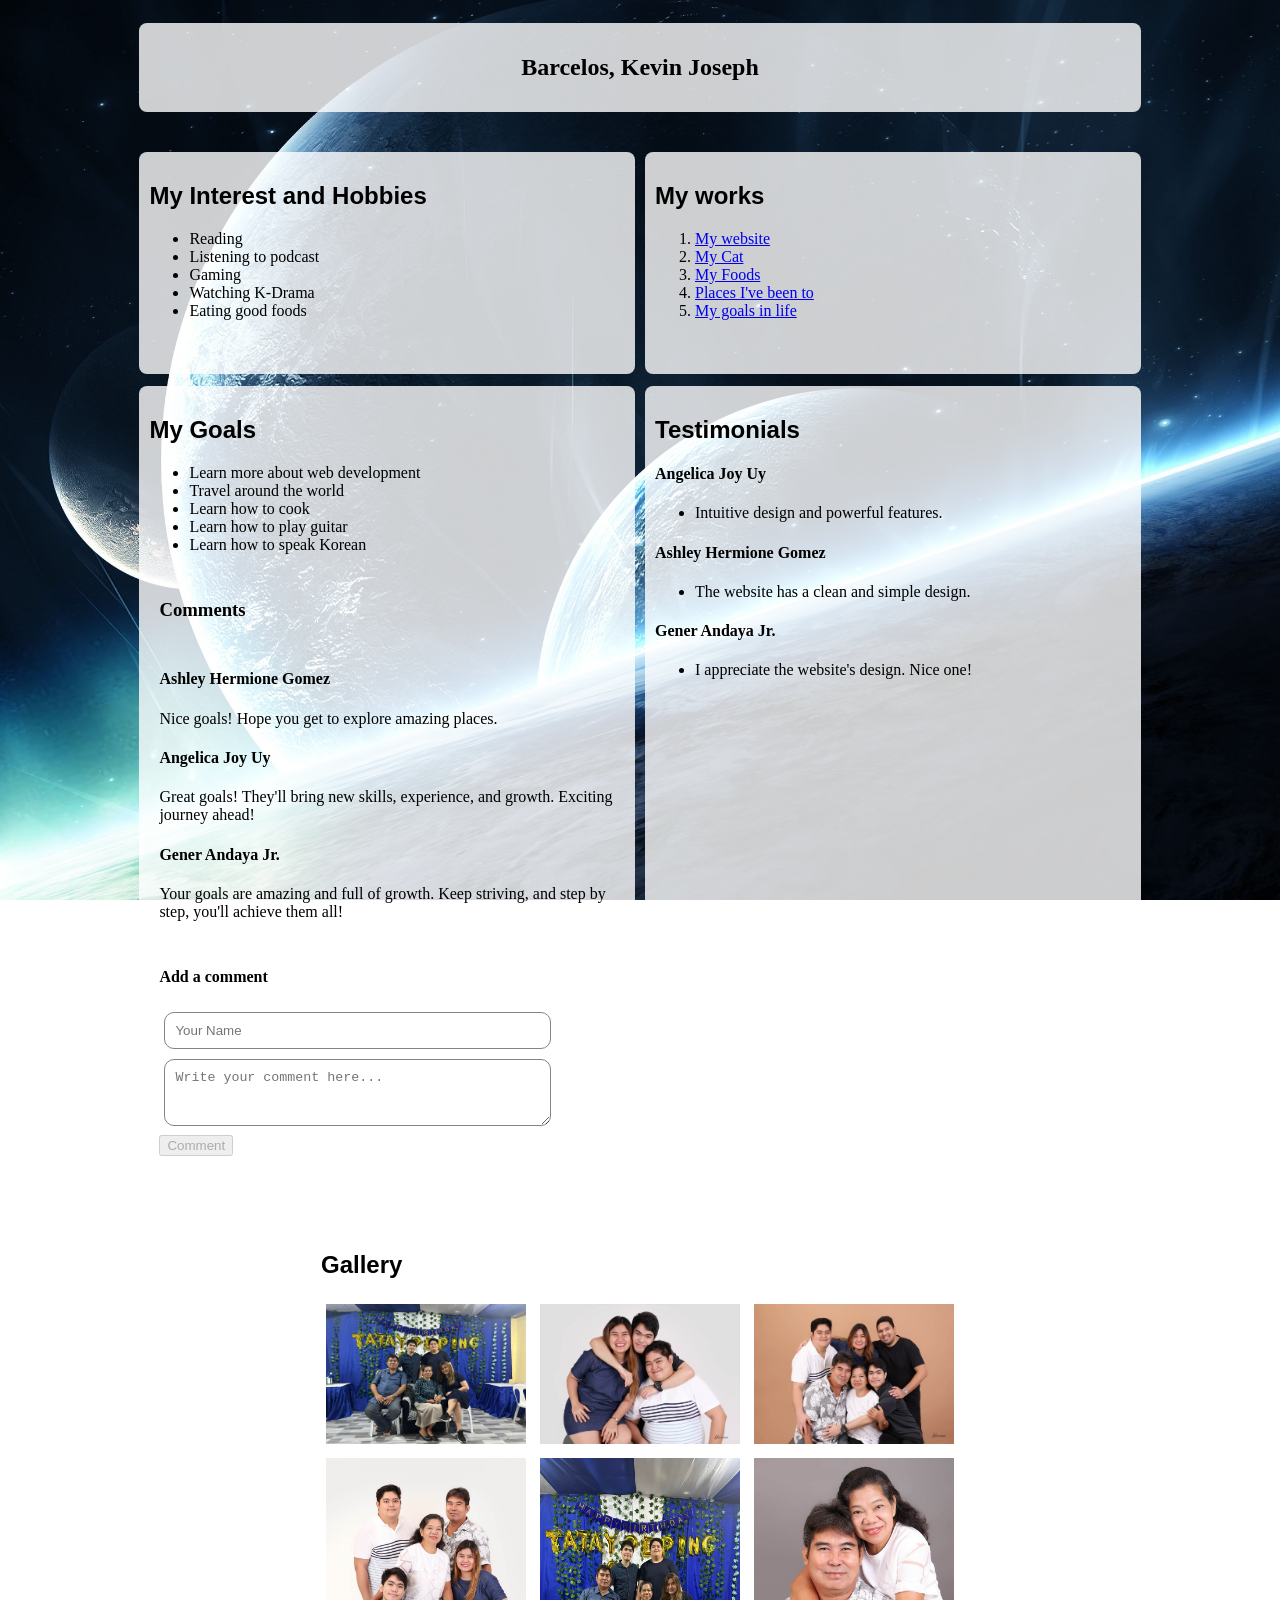
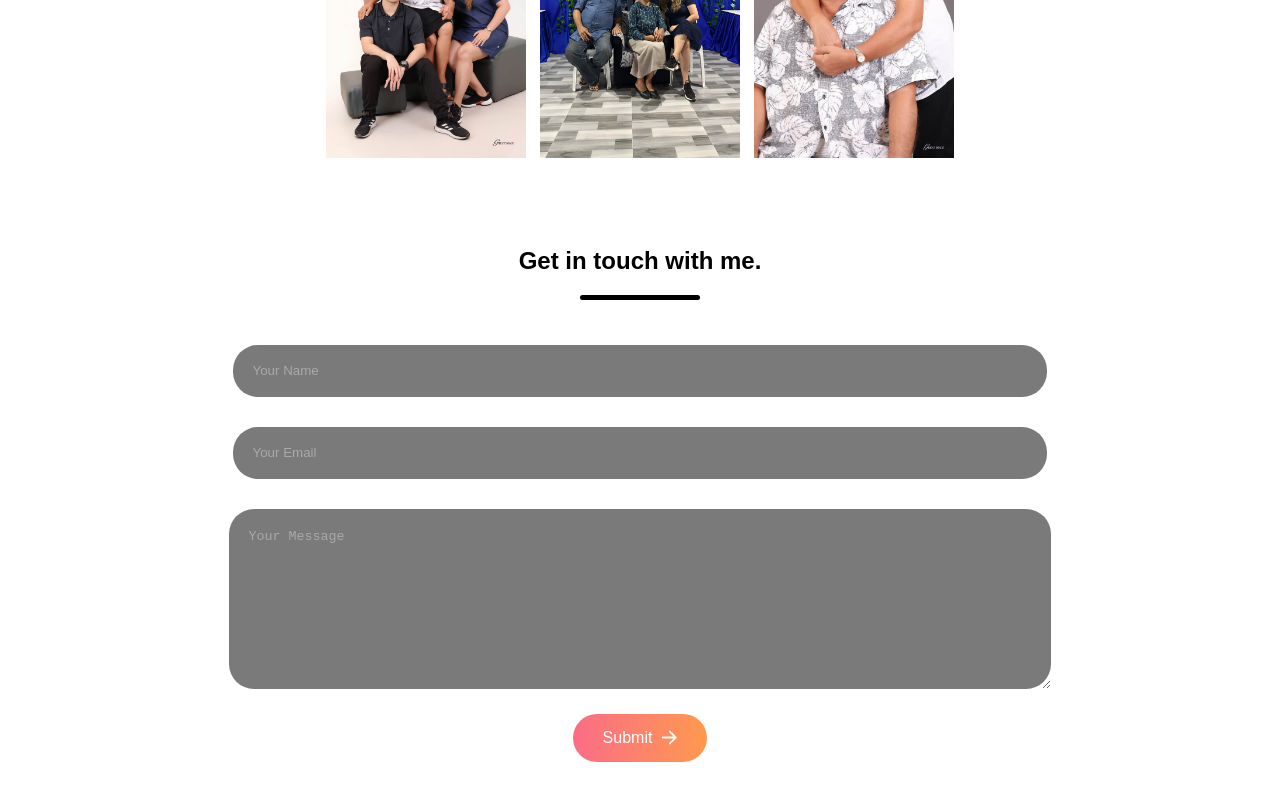
==== barcelos_kevinjoseph/index.html @ fa5ba061 "upload previous group exercise output" ====
<!DOCTYPE html>
<html lang="en">
  <head>
    <meta charset="UTF-8" />
    <meta name="viewport" content="width=device-width, initial-scale=1.0" />
    <title>Barcelos, Kevin Joseph Page</title>
    <link rel="stylesheet" href="styles.css" />
  </head>

  <body>
    <div class="header">
      <div class="box">
        <h1>Barcelos, Kevin Joseph</h1>
      </div>
    </div>

    <div class="interest-hobbies">
      <div class="box">
        <h2>My Interest and Hobbies</h2>
        <ul>
          <li>Reading</li>
          <li>Listening to podcast</li>
          <li>Gaming</li>
          <li>Watching K-Drama</li>
          <li>Eating good foods</li>
        </ul>
      </div>
    </div>

    <div class="goals">
      <div class="box">
        <h2>My Goals</h2>
        <ul>
          <li>Learn more about web development</li>
          <li>Travel around the world</li>
          <li>Learn how to cook</li>
          <li>Learn how to play guitar</li>
          <li>Learn how to speak Korean</li>
        </ul>

        <div class="comment-section">
          <h3>Comments</h3>
          <div class="member-comments">
            <h4>Ashley Hermione Gomez</h4>
            <p>Nice goals! Hope you get to explore amazing places.</p>
            <h4>Angelica Joy Uy</h4>
            <p>
              Great goals! They'll bring new skills, experience, and growth.
              Exciting journey ahead!
            </p>
            <h4>Gener Andaya Jr.</h4>
            <p>
              Your goals are amazing and full of growth. Keep striving, and 
              step by step, you'll achieve them all!
            </p>
          </div>

          <div class="add-comment">
            <h4>Add a comment</h4>
            <input
              type="text"
              name="comment"
              id="name_input"
              placeholder="Your Name"
              required
            />
            <textarea
              name="comment"
              id="message_input"
              cols="30"
              rows="3"
              placeholder="Write your comment here..."
              required
            ></textarea>
            <button type="submit" name="comment" id="comment_button">
              Comment
            </button>
          </div>
        </div>
      </div>
    </div>

    <div class="my-works">
      <div class="box">
        <h2>My works</h2>
        <ol>
          <li><a href="assets/page1.html">My website</a></li>
          <li><a href="assets/page2.html">My Cat</a></li>
          <li><a href="assets/page3.html">My Foods</a></li>
          <li><a href="assets/page4.html">Places I've been to</a></li>
          <li><a href="assets/page5.html">My goals in life</a></li>
        </ol>
      </div>
    </div>

    <div class="testimonials">
      <div class="box">
        <h2>Testimonials</h2>
        <h4>Angelica Joy Uy</h4>
        <ul>
          <li>
            <p>Intuitive design and powerful features.</p>
          </li>
        </ul>

        <h4>Ashley Hermione Gomez</h4>
        <ul>
          <li>
            <p>The website has a clean and simple design.</p>
          </li>
        </ul>

        <h4>Gener Andaya Jr.</h4>
        <ul>
          <li>
            <p>I appreciate the website's design. Nice one!</p>
          </li>
        </ul>
      </div>
    </div>

    <div class="gallery">
      <div class="box">
        <h2>Gallery</h2>
        <div class="horizontal-image">
          <img src="./assets/fam_pic1.jpg" />
          <img src="./assets/fam_pic4.jpg" />
          <img src="./assets/fam_pic5.jpg" />
        </div>
        <div class="vertical-image">
          <img src="./assets/fam_pic3.jpg" />
          <img src="./assets/fam_pic2.jpg" />
          <img src="./assets/fam_pic6.jpg" />
        </div>
      </div>
    </div>

    <div class="contact-form-container">
      <div class="box">
        <div class="contact-title">
          <h2>Get in touch with me.</h2>
          <hr />
        </div>

        <input
          type="text"
          name="name"
          placeholder="Your Name"
          class="contact-input"
          required
        />
        <input
          type="email"
          name="email"
          placeholder="Your Email"
          class="contact-input"
          required
        />
        <textarea
          name="message"
          placeholder="Your Message"
          class="contact-input"
          required
        ></textarea>
        <button type="submit">
          Submit <img src="assets/arrow_icon.png" />
        </button>
      </div>
    </div>
    <script src="script.js"></script>
  </body>
</html>
---- barcelos_kevinjoseph/styles.css ----
body {
  background-image: url("assets/R\ \(1\).jpg");
  background-repeat: no-repeat;
  background-position: top;
  background-attachment: fixed;
  background-size: cover;
}

.box {
  background-color: rgba(255, 255, 255, 0.8);
  padding: 15px;
  margin: 15px auto;
  gap: 10px;
  border-radius: 8px;
  justify-content: center;
  display: block;
}

.header {
  grid-area: header;
}

.header h1 {
  text-align: center;
  font-size: 1.5em;
  color: #000000;
}

h2 {
  font-family: "Arial Narrow Bold", sans-serif;
}

.interest-hobbies {
  grid-area: interest-hobbies;
}

.my-works {
  grid-area: my-works;
}

.goals {
  grid-area: goals;
}

.goals .comment-section {
  display: flex;
  flex-direction: column;
  gap: 10px;
  padding: 10px;
}

.comment-section input,
textarea {
  width: 80%;
  margin: 5px;
  padding: 10px;
  border-radius: 10px;
  border: 1px solid #848484;
  outline: none;
}

.testimonials {
  grid-area: testimonials;
}

.gallery .vertical-image img {
  flex-wrap: wrap;
  align-items: center;
  padding: 5px;
  height: 300px;
  width: 200px;
}

.gallery .horizontal-image img {
  padding: 5px;
  height: 140px;
  width: 200px;
}

.gallery {
  display: flex;
  align-items: center;
  justify-content: center;
  grid-area: gallery;
}

.contact-form-container {
  grid-area: contact-form;
}

.contact-form-container .box {
  background-color: rgba(255, 255, 255, 0.8);
  padding: 5px;
  border-radius: 20px;
  display: flex;
  flex-direction: column;
  text-align: center;
  align-items: center;
  gap: 20px;
}

hr {
  border: none;
  width: 120px;
  height: 5px;
  background-color: #000000;
  border-radius: 10px;
  margin-bottom: 20px;
}

.contact-input {
  width: 80%;
  height: 50px;
  border: none;
  outline: none;
  padding-left: 20px;
  font-weight: 500;
  border-radius: 25px;
  background-color: #7a7a7a;
  margin: 5px;
}

.contact-form-container textarea {
  padding-top: 20px;
  height: 150px;
  border-radius: 25px;
  background-color: #7a7a7a;
}

.contact-input:focus {
  border: 2px solid #ff994f;
}

.contact-input:hover {
  transform: scale(1.05);
}

.contact-input::placeholder {
  color: #a9a9a9;
}

.contact-form-container button {
  display: flex;
  align-items: center;
  padding: 15px 30px;
  font-size: 16px;
  color: white;
  gap: 10px;
  border: none;
  border-radius: 50px;
  background: linear-gradient(270deg, #ff994f, #fa6d86);
  cursor: pointer;
}

.contact-form-container button:hover {
  background: linear-gradient(270deg, #fa6d86, #ff994f);
  transform: scale(1.05);
}

.contact-form-container button img {
  height: 15px;
}

@media (max-width: 426px) {
  body {
    display: grid;
    gap: 10px;
    grid-template-columns: 1fr 4fr 1fr;
    grid-template-rows: auto auto auto auto auto auto;
    grid-template-areas:
      ". header ."
      ". interest-hobbies ."
      ". my-works ."
      ". goals ."
      ". testimonials ."
      ". gallery ."
      ". contact-form .";
  }

  .gallery .box {
    flex-direction: column;
    align-items: center;
    justify-content: center;
  }

  .gallery .vertical-image img,
  .gallery .horizontal-image img {
    display: grid;
    place-items: center;
  }
}

@media (min-width: 426px) and (max-width: 768px) {
  body {
    display: grid;
    gap: 10px;
    grid-template-columns: 0.5fr 1fr 0.5fr;
    grid-template-rows: auto auto auto auto auto auto;
    grid-template-areas:
      ". header ."
      ". interest-hobbies ."
      ". my-works ."
      ". goals ."
      ". testimonials ."
      ". gallery ."
      ". contact-form .";
  }

  .gallery .box {
    flex-direction: column;
    align-items: center;
    justify-content: center;
  }

  .gallery .vertical-image img,
  .gallery .horizontal-image img {
    display: flex;
    flex-direction: row;
    place-items: center;
    justify-content: space-evenly;
  }
}

@media (min-width: 768px) and (max-width: 1024px) {
  body {
    display: grid;
    gap: 10px;
    grid-template-columns: 1fr 2fr 2fr 1fr;
    grid-template-rows: auto auto auto auto;
    grid-template-areas:
      ". header header ."
      ". interest-hobbies my-works ."
      ". goals testimonials ."
      ". gallery gallery ."
      ". contact-form contact-form .";
  }

  .interest-hobbies .box,
  .my-works .box {
    min-height: 200px;
  }

  .goals .box,
  .testimonials .box {
    min-height: 200px;
    height: 90%;
  }
}

@media (min-width: 1025px) {
  body {
    display: grid;
    gap: 10px;
    grid-template-columns: 1fr 2fr 2fr 2fr 2fr 1fr;
    grid-template-rows: auto auto auto auto;
    grid-template-areas:
      ". header header header header ."
      ". interest-hobbies interest-hobbies my-works my-works ."
      ". goals goals testimonials testimonials ."
      ". gallery gallery gallery gallery."
      ". contact-form contact-form contact-form contact-form .";
  }

  .interest-hobbies .box,
  .my-works .box,
  .goals .box,
  .testimonials .box {
    padding: 10px;
    height: 90%;
    align-items: stretch;
  }
}
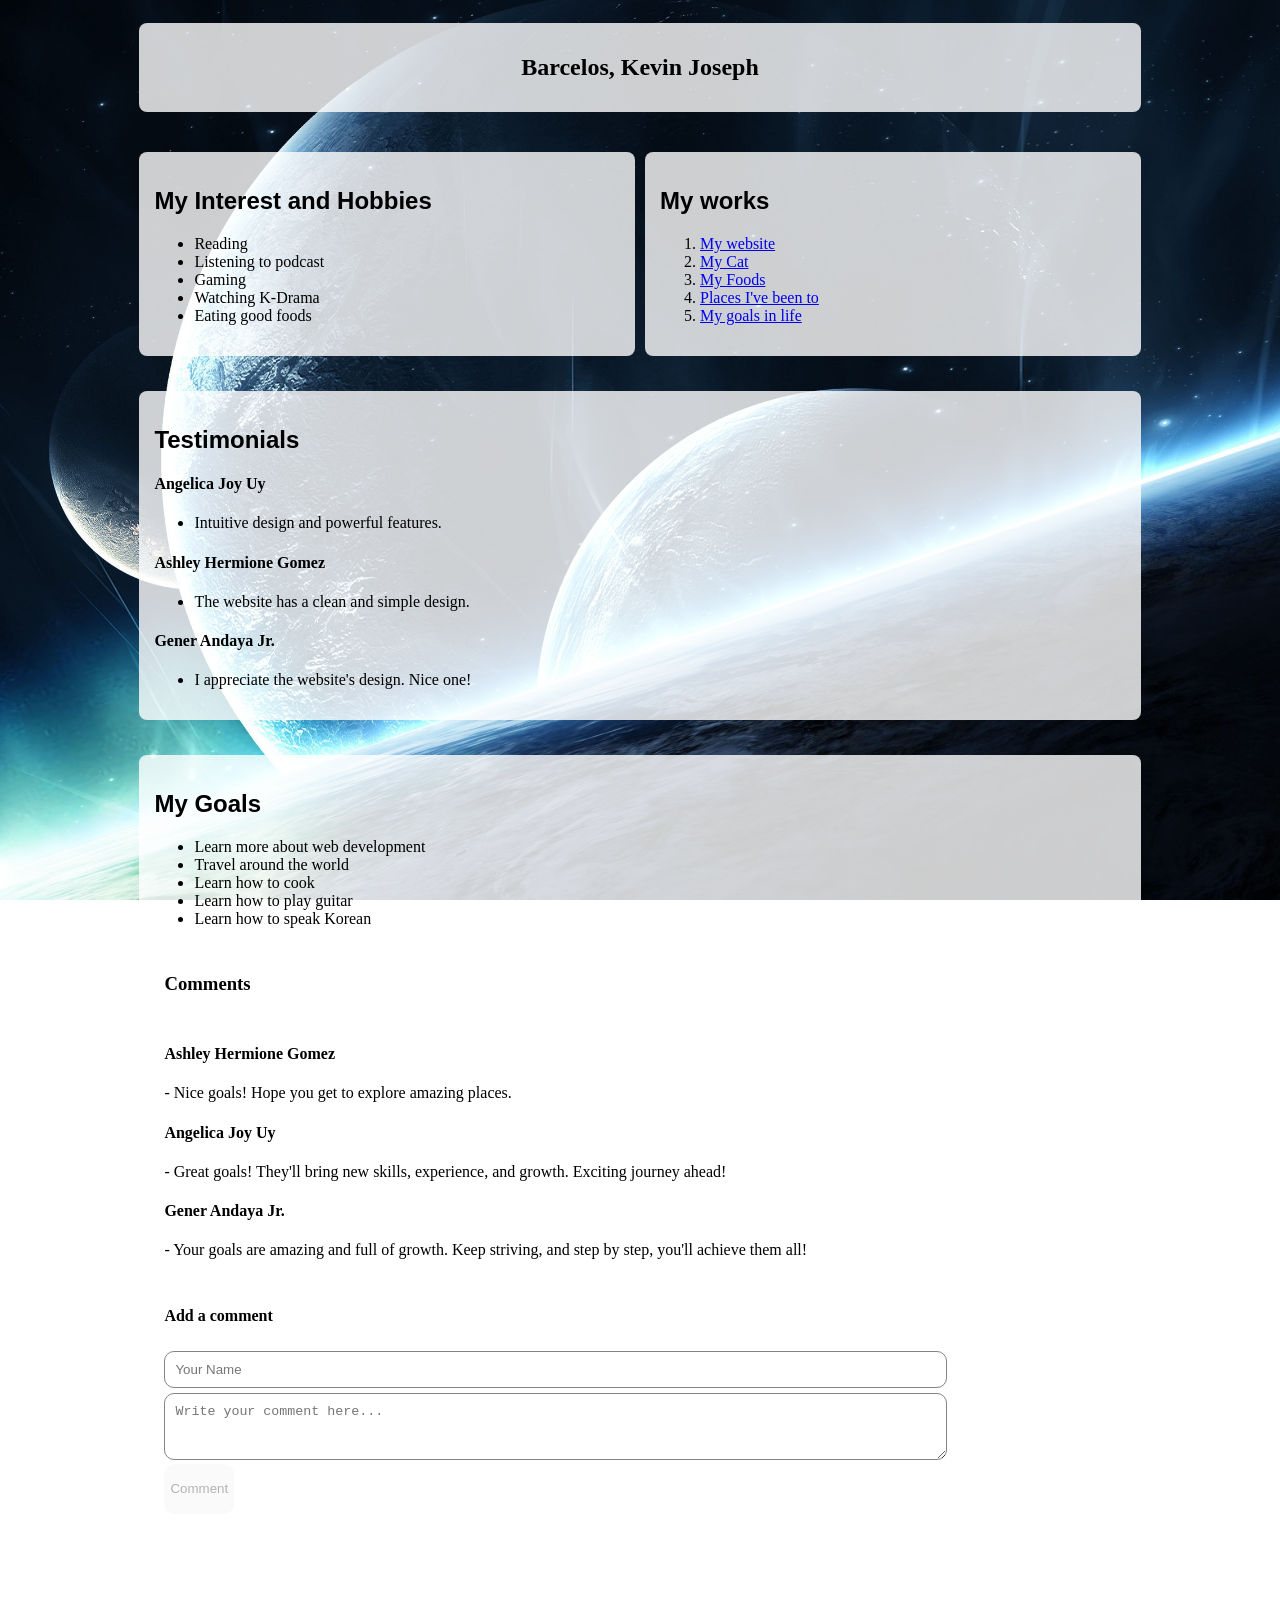
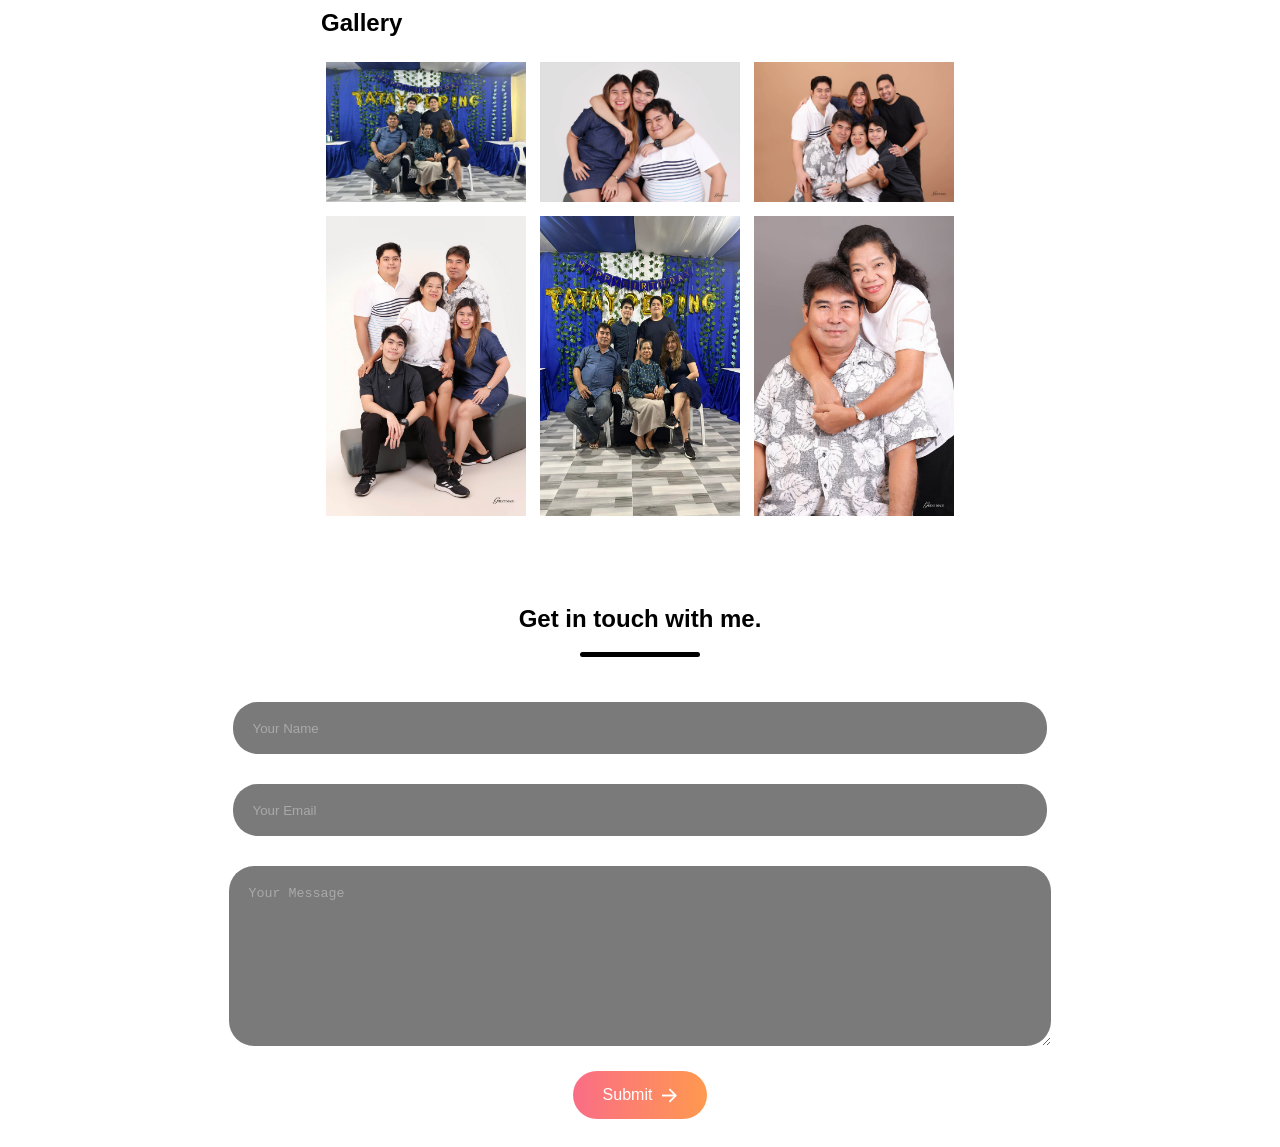
==== commit 5010ea25: "add function to add and show comment in the page but does not persist" ====
--- a/barcelos_kevinjoseph/index.html
+++ b/barcelos_kevinjoseph/index.html
@@ -1,172 +1,179 @@
 <!DOCTYPE html>
 <html lang="en">
-  <head>
-    <meta charset="UTF-8" />
-    <meta name="viewport" content="width=device-width, initial-scale=1.0" />
-    <title>Barcelos, Kevin Joseph Page</title>
-    <link rel="stylesheet" href="styles.css" />
-  </head>
+    <head>
+        <meta charset="UTF-8" />
+        <meta
+            name="viewport"
+            content="width=device-width, initial-scale=1.0" />
+        <title>Barcelos, Kevin Joseph Page</title>
+        <link rel="stylesheet" href="styles.css" />
+    </head>
 
-  <body>
-    <div class="header">
-      <div class="box">
-        <h1>Barcelos, Kevin Joseph</h1>
-      </div>
-    </div>
-
-    <div class="interest-hobbies">
-      <div class="box">
-        <h2>My Interest and Hobbies</h2>
-        <ul>
-          <li>Reading</li>
-          <li>Listening to podcast</li>
-          <li>Gaming</li>
-          <li>Watching K-Drama</li>
-          <li>Eating good foods</li>
-        </ul>
-      </div>
-    </div>
-
-    <div class="goals">
-      <div class="box">
-        <h2>My Goals</h2>
-        <ul>
-          <li>Learn more about web development</li>
-          <li>Travel around the world</li>
-          <li>Learn how to cook</li>
-          <li>Learn how to play guitar</li>
-          <li>Learn how to speak Korean</li>
-        </ul>
-
-        <div class="comment-section">
-          <h3>Comments</h3>
-          <div class="member-comments">
-            <h4>Ashley Hermione Gomez</h4>
-            <p>Nice goals! Hope you get to explore amazing places.</p>
-            <h4>Angelica Joy Uy</h4>
-            <p>
-              Great goals! They'll bring new skills, experience, and growth.
-              Exciting journey ahead!
-            </p>
-            <h4>Gener Andaya Jr.</h4>
-            <p>
-              Your goals are amazing and full of growth. Keep striving, and 
-              step by step, you'll achieve them all!
-            </p>
-          </div>
-
-          <div class="add-comment">
-            <h4>Add a comment</h4>
-            <input
-              type="text"
-              name="comment"
-              id="name_input"
-              placeholder="Your Name"
-              required
-            />
-            <textarea
-              name="comment"
-              id="message_input"
-              cols="30"
-              rows="3"
-              placeholder="Write your comment here..."
-              required
-            ></textarea>
-            <button type="submit" name="comment" id="comment_button">
-              Comment
-            </button>
-          </div>
-        </div>
-      </div>
-    </div>
-
-    <div class="my-works">
-      <div class="box">
-        <h2>My works</h2>
-        <ol>
-          <li><a href="assets/page1.html">My website</a></li>
-          <li><a href="assets/page2.html">My Cat</a></li>
-          <li><a href="assets/page3.html">My Foods</a></li>
-          <li><a href="assets/page4.html">Places I've been to</a></li>
-          <li><a href="assets/page5.html">My goals in life</a></li>
-        </ol>
-      </div>
-    </div>
-
-    <div class="testimonials">
-      <div class="box">
-        <h2>Testimonials</h2>
-        <h4>Angelica Joy Uy</h4>
-        <ul>
-          <li>
-            <p>Intuitive design and powerful features.</p>
-          </li>
-        </ul>
-
-        <h4>Ashley Hermione Gomez</h4>
-        <ul>
-          <li>
-            <p>The website has a clean and simple design.</p>
-          </li>
-        </ul>
-
-        <h4>Gener Andaya Jr.</h4>
-        <ul>
-          <li>
-            <p>I appreciate the website's design. Nice one!</p>
-          </li>
-        </ul>
-      </div>
-    </div>
-
-    <div class="gallery">
-      <div class="box">
-        <h2>Gallery</h2>
-        <div class="horizontal-image">
-          <img src="./assets/fam_pic1.jpg" />
-          <img src="./assets/fam_pic4.jpg" />
-          <img src="./assets/fam_pic5.jpg" />
-        </div>
-        <div class="vertical-image">
-          <img src="./assets/fam_pic3.jpg" />
-          <img src="./assets/fam_pic2.jpg" />
-          <img src="./assets/fam_pic6.jpg" />
-        </div>
-      </div>
-    </div>
-
-    <div class="contact-form-container">
-      <div class="box">
-        <div class="contact-title">
-          <h2>Get in touch with me.</h2>
-          <hr />
+    <body>
+        <div class="header">
+            <div class="box">
+                <h1>Barcelos, Kevin Joseph</h1>
+            </div>
         </div>
 
-        <input
-          type="text"
-          name="name"
-          placeholder="Your Name"
-          class="contact-input"
-          required
-        />
-        <input
-          type="email"
-          name="email"
-          placeholder="Your Email"
-          class="contact-input"
-          required
-        />
-        <textarea
-          name="message"
-          placeholder="Your Message"
-          class="contact-input"
-          required
-        ></textarea>
-        <button type="submit">
-          Submit <img src="assets/arrow_icon.png" />
-        </button>
-      </div>
-    </div>
-    <script src="script.js"></script>
-  </body>
+        <div class="interest-hobbies">
+            <div class="box">
+                <h2>My Interest and Hobbies</h2>
+                <ul>
+                    <li>Reading</li>
+                    <li>Listening to podcast</li>
+                    <li>Gaming</li>
+                    <li>Watching K-Drama</li>
+                    <li>Eating good foods</li>
+                </ul>
+            </div>
+        </div>
+
+        <div class="goals">
+            <div class="box">
+                <h2>My Goals</h2>
+                <ul>
+                    <li>Learn more about web development</li>
+                    <li>Travel around the world</li>
+                    <li>Learn how to cook</li>
+                    <li>Learn how to play guitar</li>
+                    <li>Learn how to speak Korean</li>
+                </ul>
+
+                <div class="comment-section">
+                    <h3>Comments</h3>
+                    <div class="member-comments">
+                        <h4>Ashley Hermione Gomez</h4>
+                        <p>
+                            - Nice goals! Hope you get to explore amazing
+                            places.
+                        </p>
+                        <h4>Angelica Joy Uy</h4>
+                        <p>
+                            - Great goals! They'll bring new skills,
+                            experience, and growth. Exciting journey ahead!
+                        </p>
+                        <h4>Gener Andaya Jr.</h4>
+                        <p>
+                            - Your goals are amazing and full of growth. Keep
+                            striving, and step by step, you'll achieve them
+                            all!
+                        </p>
+                    </div>
+
+                    <div class="add-comment">
+                        <h4>Add a comment</h4>
+                        <input
+                            type="text"
+                            name="comment"
+                            id="name_input"
+                            placeholder="Your Name"
+                            required />
+                        <textarea
+                            name="comment"
+                            id="message_input"
+                            cols="30"
+                            rows="3"
+                            placeholder="Write your comment here..."
+                            required></textarea>
+                        <button
+                            type="submit"
+                            name="comment"
+                            id="comment_button">
+                            Comment
+                        </button>
+                    </div>
+                </div>
+            </div>
+        </div>
+
+        <div class="my-works">
+            <div class="box">
+                <h2>My works</h2>
+                <ol>
+                    <li><a href="assets/page1.html">My website</a></li>
+                    <li><a href="assets/page2.html">My Cat</a></li>
+                    <li><a href="assets/page3.html">My Foods</a></li>
+                    <li>
+                        <a href="assets/page4.html">Places I've been to</a>
+                    </li>
+                    <li><a href="assets/page5.html">My goals in life</a></li>
+                </ol>
+            </div>
+        </div>
+
+        <div class="testimonials">
+            <div class="box">
+                <h2>Testimonials</h2>
+                <h4>Angelica Joy Uy</h4>
+                <ul>
+                    <li>
+                        <p>Intuitive design and powerful features.</p>
+                    </li>
+                </ul>
+
+                <h4>Ashley Hermione Gomez</h4>
+                <ul>
+                    <li>
+                        <p>The website has a clean and simple design.</p>
+                    </li>
+                </ul>
+
+                <h4>Gener Andaya Jr.</h4>
+                <ul>
+                    <li>
+                        <p>I appreciate the website's design. Nice one!</p>
+                    </li>
+                </ul>
+            </div>
+        </div>
+
+        <div class="gallery">
+            <div class="box">
+                <h2>Gallery</h2>
+                <div class="horizontal-image">
+                    <img src="./assets/fam_pic1.jpg" />
+                    <img src="./assets/fam_pic4.jpg" />
+                    <img src="./assets/fam_pic5.jpg" />
+                </div>
+                <div class="vertical-image">
+                    <img src="./assets/fam_pic3.jpg" />
+                    <img src="./assets/fam_pic2.jpg" />
+                    <img src="./assets/fam_pic6.jpg" />
+                </div>
+            </div>
+        </div>
+
+        <div class="contact-form-container">
+            <div class="box">
+                <div class="contact-title">
+                    <h2>Get in touch with me.</h2>
+                    <hr />
+                </div>
+
+                <input
+                    type="text"
+                    name="name"
+                    placeholder="Your Name"
+                    class="contact-input"
+                    required />
+                <input
+                    type="email"
+                    name="email"
+                    placeholder="Your Email"
+                    class="contact-input"
+                    required />
+                <textarea
+                    name="message"
+                    placeholder="Your Message"
+                    class="contact-input"
+                    required></textarea>
+
+                <button type="submit">
+                    Submit <img src="assets/arrow_icon.png" />
+                </button>
+            </div>
+        </div>
+        <script src="script.js"></script>
+    </body>
 </html>
--- a/barcelos_kevinjoseph/styles.css
+++ b/barcelos_kevinjoseph/styles.css
@@ -1,272 +1,282 @@
 body {
-  background-image: url("assets/R\ \(1\).jpg");
-  background-repeat: no-repeat;
-  background-position: top;
-  background-attachment: fixed;
-  background-size: cover;
+    background-image: url("assets/R\ \(1\).jpg");
+    background-repeat: no-repeat;
+    background-position: top;
+    background-attachment: fixed;
+    background-size: cover;
 }
 
 .box {
-  background-color: rgba(255, 255, 255, 0.8);
-  padding: 15px;
-  margin: 15px auto;
-  gap: 10px;
-  border-radius: 8px;
-  justify-content: center;
-  display: block;
+    background-color: rgba(255, 255, 255, 0.8);
+    padding: 15px;
+    margin: 15px auto;
+    gap: 10px;
+    border-radius: 8px;
+    justify-content: center;
+    display: block;
 }
 
 .header {
-  grid-area: header;
+    grid-area: header;
 }
 
 .header h1 {
-  text-align: center;
-  font-size: 1.5em;
-  color: #000000;
+    text-align: center;
+    font-size: 1.5em;
+    color: #000000;
 }
 
 h2 {
-  font-family: "Arial Narrow Bold", sans-serif;
+    font-family: "Arial Narrow Bold", sans-serif;
 }
 
 .interest-hobbies {
-  grid-area: interest-hobbies;
+    grid-area: interest-hobbies;
 }
 
 .my-works {
-  grid-area: my-works;
+    grid-area: my-works;
 }
 
 .goals {
-  grid-area: goals;
+    grid-area: goals;
 }
 
 .goals .comment-section {
-  display: flex;
-  flex-direction: column;
-  gap: 10px;
-  padding: 10px;
+    display: flex;
+    flex-direction: column;
+    gap: 10px;
+    padding: 10px;
 }
 
 .comment-section input,
 textarea {
-  width: 80%;
-  margin: 5px;
-  padding: 10px;
-  border-radius: 10px;
-  border: 1px solid #848484;
-  outline: none;
+    width: 80%;
+    margin-top: 5px;
+    padding: 10px;
+    border-radius: 10px;
+    border: 1px solid #848484;
+    outline: none;
+}
+
+.comment-section button {
+    display: block;
+    height: 50px;
+    width: fit-content;
+    border-radius: 10px;
+    border: none;
+    cursor: pointer;
 }
 
 .testimonials {
-  grid-area: testimonials;
+    grid-area: testimonials;
 }
 
 .gallery .vertical-image img {
-  flex-wrap: wrap;
-  align-items: center;
-  padding: 5px;
-  height: 300px;
-  width: 200px;
+    flex-wrap: wrap;
+    align-items: center;
+    padding: 5px;
+    height: 300px;
+    width: 200px;
 }
 
 .gallery .horizontal-image img {
-  padding: 5px;
-  height: 140px;
-  width: 200px;
+    padding: 5px;
+    height: 140px;
+    width: 200px;
 }
 
 .gallery {
-  display: flex;
-  align-items: center;
-  justify-content: center;
-  grid-area: gallery;
+    display: flex;
+    align-items: center;
+    justify-content: center;
+    grid-area: gallery;
 }
 
 .contact-form-container {
-  grid-area: contact-form;
+    grid-area: contact-form;
 }
 
 .contact-form-container .box {
-  background-color: rgba(255, 255, 255, 0.8);
-  padding: 5px;
-  border-radius: 20px;
-  display: flex;
-  flex-direction: column;
-  text-align: center;
-  align-items: center;
-  gap: 20px;
+    background-color: rgba(255, 255, 255, 0.8);
+    padding: 5px;
+    border-radius: 20px;
+    display: flex;
+    flex-direction: column;
+    text-align: center;
+    align-items: center;
+    gap: 20px;
 }
 
 hr {
-  border: none;
-  width: 120px;
-  height: 5px;
-  background-color: #000000;
-  border-radius: 10px;
-  margin-bottom: 20px;
+    border: none;
+    width: 120px;
+    height: 5px;
+    background-color: #000000;
+    border-radius: 10px;
+    margin-bottom: 20px;
 }
 
 .contact-input {
-  width: 80%;
-  height: 50px;
-  border: none;
-  outline: none;
-  padding-left: 20px;
-  font-weight: 500;
-  border-radius: 25px;
-  background-color: #7a7a7a;
-  margin: 5px;
+    width: 80%;
+    height: 50px;
+    border: none;
+    outline: none;
+    padding-left: 20px;
+    font-weight: 500;
+    border-radius: 25px;
+    background-color: #7a7a7a;
+    margin: 5px;
 }
 
 .contact-form-container textarea {
-  padding-top: 20px;
-  height: 150px;
-  border-radius: 25px;
-  background-color: #7a7a7a;
+    padding-top: 20px;
+    height: 150px;
+    border-radius: 25px;
+    background-color: #7a7a7a;
 }
 
 .contact-input:focus {
-  border: 2px solid #ff994f;
+    border: 2px solid #ff994f;
 }
 
 .contact-input:hover {
-  transform: scale(1.05);
+    transform: scale(1.05);
 }
 
 .contact-input::placeholder {
-  color: #a9a9a9;
+    color: #a9a9a9;
 }
 
 .contact-form-container button {
-  display: flex;
-  align-items: center;
-  padding: 15px 30px;
-  font-size: 16px;
-  color: white;
-  gap: 10px;
-  border: none;
-  border-radius: 50px;
-  background: linear-gradient(270deg, #ff994f, #fa6d86);
-  cursor: pointer;
+    display: flex;
+    align-items: center;
+    padding: 15px 30px;
+    font-size: 16px;
+    color: white;
+    gap: 10px;
+    border: none;
+    border-radius: 50px;
+    background: linear-gradient(270deg, #ff994f, #fa6d86);
+    cursor: pointer;
 }
 
 .contact-form-container button:hover {
-  background: linear-gradient(270deg, #fa6d86, #ff994f);
-  transform: scale(1.05);
+    background: linear-gradient(270deg, #fa6d86, #ff994f);
+    transform: scale(1.05);
 }
 
 .contact-form-container button img {
-  height: 15px;
+    height: 15px;
 }
 
 @media (max-width: 426px) {
-  body {
-    display: grid;
-    gap: 10px;
-    grid-template-columns: 1fr 4fr 1fr;
-    grid-template-rows: auto auto auto auto auto auto;
-    grid-template-areas:
-      ". header ."
-      ". interest-hobbies ."
-      ". my-works ."
-      ". goals ."
-      ". testimonials ."
-      ". gallery ."
-      ". contact-form .";
-  }
-
-  .gallery .box {
-    flex-direction: column;
-    align-items: center;
-    justify-content: center;
-  }
-
-  .gallery .vertical-image img,
-  .gallery .horizontal-image img {
-    display: grid;
-    place-items: center;
-  }
+    body {
+        display: grid;
+        gap: 10px;
+        grid-template-columns: 1fr 4fr 1fr;
+        grid-template-rows: auto auto auto auto auto auto;
+        grid-template-areas:
+            ". header ."
+            ". interest-hobbies ."
+            ". my-works ."
+            ". goals ."
+            ". testimonials ."
+            ". gallery ."
+            ". contact-form .";
+    }
+
+    .gallery .box {
+        flex-direction: column;
+        align-items: center;
+        justify-content: center;
+    }
+
+    .gallery .vertical-image img,
+    .gallery .horizontal-image img {
+        display: grid;
+        place-items: center;
+    }
 }
 
 @media (min-width: 426px) and (max-width: 768px) {
-  body {
-    display: grid;
-    gap: 10px;
-    grid-template-columns: 0.5fr 1fr 0.5fr;
-    grid-template-rows: auto auto auto auto auto auto;
-    grid-template-areas:
-      ". header ."
-      ". interest-hobbies ."
-      ". my-works ."
-      ". goals ."
-      ". testimonials ."
-      ". gallery ."
-      ". contact-form .";
-  }
-
-  .gallery .box {
-    flex-direction: column;
-    align-items: center;
-    justify-content: center;
-  }
-
-  .gallery .vertical-image img,
-  .gallery .horizontal-image img {
-    display: flex;
-    flex-direction: row;
-    place-items: center;
-    justify-content: space-evenly;
-  }
+    body {
+        display: grid;
+        gap: 10px;
+        grid-template-columns: 0.5fr 1fr 0.5fr;
+        grid-template-rows: auto auto auto auto auto auto;
+        grid-template-areas:
+            ". header ."
+            ". interest-hobbies ."
+            ". my-works ."
+            ". goals ."
+            ". testimonials ."
+            ". gallery ."
+            ". contact-form .";
+    }
+
+    .gallery .box {
+        flex-direction: column;
+        align-items: center;
+        justify-content: center;
+    }
+
+    .gallery .vertical-image img,
+    .gallery .horizontal-image img {
+        display: flex;
+        flex-direction: row;
+        place-items: center;
+        justify-content: space-evenly;
+    }
 }
 
 @media (min-width: 768px) and (max-width: 1024px) {
-  body {
-    display: grid;
-    gap: 10px;
-    grid-template-columns: 1fr 2fr 2fr 1fr;
-    grid-template-rows: auto auto auto auto;
-    grid-template-areas:
-      ". header header ."
-      ". interest-hobbies my-works ."
-      ". goals testimonials ."
-      ". gallery gallery ."
-      ". contact-form contact-form .";
-  }
-
-  .interest-hobbies .box,
-  .my-works .box {
-    min-height: 200px;
-  }
-
-  .goals .box,
-  .testimonials .box {
-    min-height: 200px;
-    height: 90%;
-  }
+    body {
+        display: grid;
+        gap: 10px;
+        grid-template-columns: 1fr 2fr 2fr 1fr;
+        grid-template-rows: auto auto auto auto;
+        grid-template-areas:
+            ". header header ."
+            ". interest-hobbies my-works ."
+            ". testimonials testimonials ."
+            ". goals goals ."
+            ". gallery gallery ."
+            ". contact-form contact-form .";
+    }
+
+    .interest-hobbies .box,
+    .my-works .box {
+        min-height: 200px;
+    }
+
+    .goals .box,
+    .testimonials .box {
+        min-height: 200px;
+        height: fit-content;
+    }
 }
 
 @media (min-width: 1025px) {
-  body {
-    display: grid;
-    gap: 10px;
-    grid-template-columns: 1fr 2fr 2fr 2fr 2fr 1fr;
-    grid-template-rows: auto auto auto auto;
-    grid-template-areas:
-      ". header header header header ."
-      ". interest-hobbies interest-hobbies my-works my-works ."
-      ". goals goals testimonials testimonials ."
-      ". gallery gallery gallery gallery."
-      ". contact-form contact-form contact-form contact-form .";
-  }
-
-  .interest-hobbies .box,
-  .my-works .box,
-  .goals .box,
-  .testimonials .box {
-    padding: 10px;
-    height: 90%;
-    align-items: stretch;
-  }
-}
+    body {
+        display: grid;
+        gap: 10px;
+        grid-template-columns: 1fr 2fr 2fr 2fr 2fr 1fr;
+        grid-template-rows: auto auto auto auto;
+        grid-template-areas:
+            ". header header header header ."
+            ". interest-hobbies interest-hobbies my-works my-works ."
+            ". testimonials testimonials testimonials testimonials ."
+            ". goals goals goals goals ."
+            ". gallery gallery gallery gallery."
+            ". contact-form contact-form contact-form contact-form .";
+    }
+
+    .interest-hobbies .box,
+    .my-works .box,
+    .goals .box,
+    .testimonials .box {
+        margin-bottom: 10px;
+        height: fit-content;
+    }
+}
